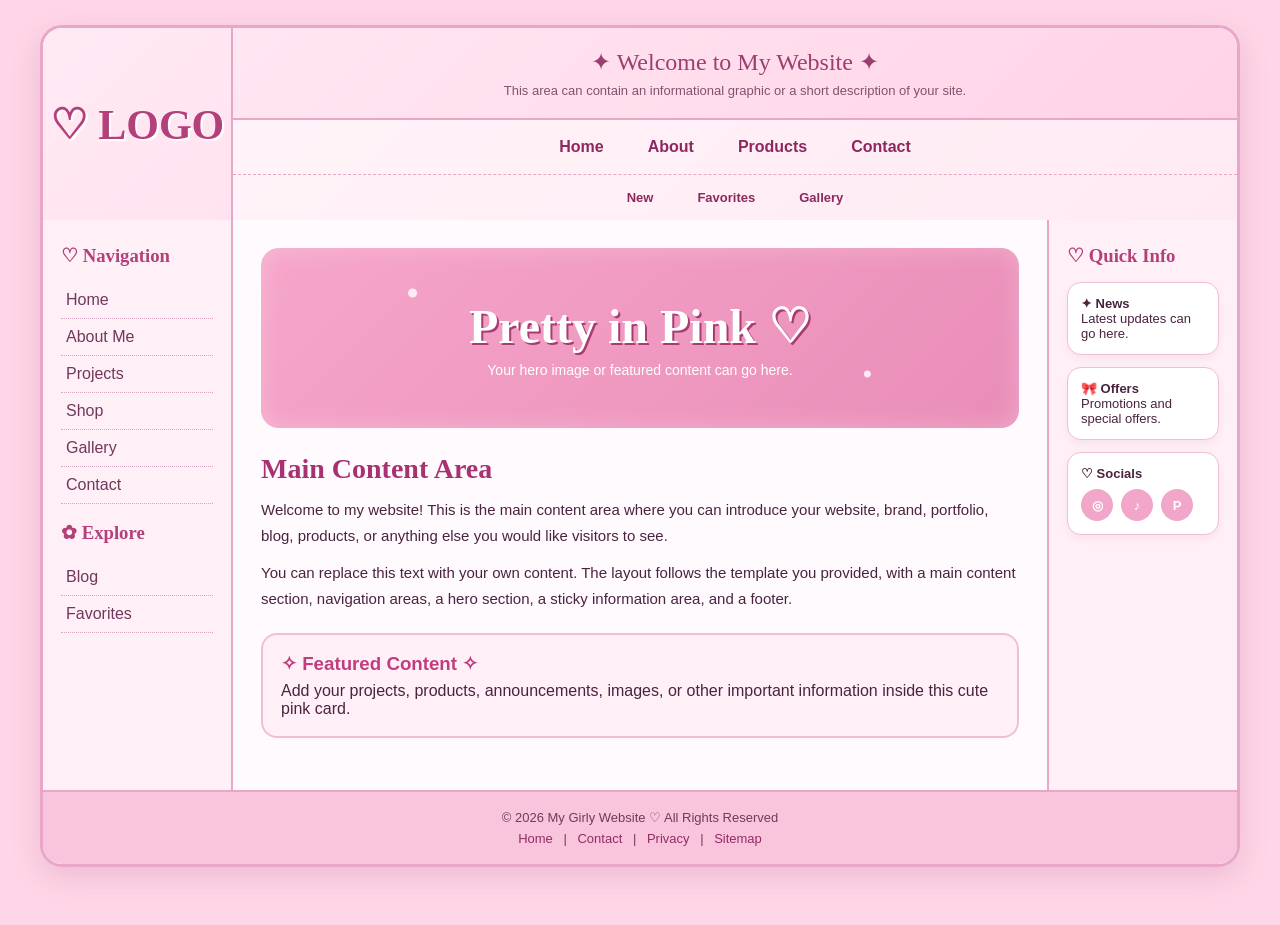
==== index.html @ 9902efbd "Add files via upload" ====
<!DOCTYPE html>
<html lang="en">
<head>
  <meta charset="UTF-8">
  <meta name="viewport" content="width=device-width, initial-scale=1.0">
  <title>Girly Pink Website Template</title>

  <style>
    * {
      box-sizing: border-box;
      margin: 0;
      padding: 0;
    }

    body {
      font-family: "Trebuchet MS", Arial, sans-serif;
      background: #ffd6e7;
      color: #4a2340;
      min-height: 100vh;
      overflow-x: hidden;
    }

    /* Main website wrapper */
    .site-wrapper {
      width: min(1200px, 94%);
      margin: 25px auto;
      background: #fff8fc;
      border: 3px solid #e8a7c8;
      border-radius: 22px;
      box-shadow: 0 10px 30px rgba(157, 67, 116, 0.18);
      overflow: hidden;
    }

    /* HEADER */
    header {
      display: grid;
      grid-template-columns: 190px 1fr;
      min-height: 150px;
      background: linear-gradient(135deg, #ffeaf4, #ffd1e5);
    }

    .logo {
      display: flex;
      align-items: center;
      justify-content: center;
      border-right: 2px solid #e8a7c8;
      font-family: Georgia, serif;
      font-size: 42px;
      font-weight: bold;
      color: #b33f7b;
      text-shadow: 2px 2px 0 #fff;
    }

    .header-content {
      display: flex;
      flex-direction: column;
    }

    .graphic-area {
      flex: 1;
      display: flex;
      align-items: center;
      justify-content: center;
      text-align: center;
      padding: 20px;
      font-family: Georgia, serif;
      font-size: 24px;
      color: #9c3e70;
    }

    .graphic-area span {
      display: block;
      font-family: "Trebuchet MS", Arial, sans-serif;
      font-size: 13px;
      margin-top: 7px;
      color: #81536e;
    }

    nav {
      display: flex;
      justify-content: center;
      gap: 8px;
      padding: 10px;
      border-top: 2px solid #e8a7c8;
      background: rgba(255, 255, 255, 0.55);
    }

    nav a {
      color: #8d285f;
      text-decoration: none;
      font-weight: bold;
      padding: 8px 18px;
      border-radius: 20px;
      transition: 0.2s ease;
    }

    nav a:hover {
      background: #fff;
      color: #d34c91;
      transform: translateY(-2px);
    }

    .secondary-nav {
      border-top: 1px dashed #e8a7c8;
      font-size: 13px;
      padding: 7px;
    }

    /* PAGE CONTENT */
    .page-layout {
      display: grid;
      grid-template-columns: 190px 1fr 190px;
      min-height: 570px;
    }

    .left-sidebar {
      padding: 25px 18px;
      border-right: 2px solid #e8a7c8;
      background: #fff0f7;
    }

    .left-sidebar h3 {
      color: #b33f7b;
      margin-bottom: 15px;
      font-family: Georgia, serif;
    }

    .left-sidebar a {
      display: block;
      color: #70395b;
      text-decoration: none;
      padding: 9px 5px;
      border-bottom: 1px dotted #dba3c2;
    }

    .left-sidebar a:hover {
      color: #d13d89;
      padding-left: 10px;
    }

    /* MAIN CONTENT */
    main {
      padding: 28px;
      background: #fffafd;
    }

    .hero {
      min-height: 180px;
      border-radius: 18px;
      background:
        radial-gradient(circle at 20% 25%, rgba(255,255,255,.8) 0 4px, transparent 5px),
        radial-gradient(circle at 80% 70%, rgba(255,255,255,.8) 0 3px, transparent 4px),
        linear-gradient(135deg, #f6a6ca, #e98db8);
      display: flex;
      align-items: center;
      justify-content: center;
      text-align: center;
      padding: 25px;
      color: white;
      box-shadow: inset 0 0 25px rgba(255,255,255,.25);
      margin-bottom: 25px;
    }

    .hero h1 {
      font-family: Georgia, serif;
      font-size: clamp(30px, 5vw, 48px);
      text-shadow: 2px 2px 0 #a83b71;
    }

    .hero p {
      margin-top: 8px;
      font-size: 14px;
    }

    .content-title {
      font-family: Georgia, serif;
      color: #a83270;
      font-size: 28px;
      margin-bottom: 12px;
    }

    .content-box {
      line-height: 1.7;
      font-size: 15px;
    }

    .cute-card {
      margin-top: 22px;
      padding: 18px;
      background: #fff0f7;
      border: 2px solid #f0bfd6;
      border-radius: 16px;
    }

    .cute-card h3 {
      color: #c13e7e;
      margin-bottom: 7px;
    }

    /* RIGHT STICKY SIDEBAR */
    .right-sidebar {
      padding: 25px 18px;
      border-left: 2px solid #e8a7c8;
      background: #fff0f7;
    }

    .right-sidebar h3 {
      font-family: Georgia, serif;
      color: #b33f7b;
      margin-bottom: 15px;
    }

    .side-box {
      background: white;
      border: 1px solid #efbfd6;
      border-radius: 14px;
      padding: 13px;
      margin-bottom: 12px;
      font-size: 13px;
      box-shadow: 0 4px 10px rgba(180, 65, 125, 0.08);
    }

    .social-icons {
      display: flex;
      gap: 8px;
      margin-top: 8px;
    }

    .social-icons a {
      width: 32px;
      height: 32px;
      display: grid;
      place-items: center;
      border-radius: 50%;
      background: #f2a6c9;
      color: white;
      text-decoration: none;
      font-weight: bold;
    }

    /* FOOTER */
    footer {
      padding: 18px;
      text-align: center;
      background: #f9c5dc;
      border-top: 2px solid #e8a7c8;
      color: #713b59;
      font-size: 13px;
    }

    footer a {
      color: #922b65;
      margin: 0 7px;
      text-decoration: none;
    }

    /* SPARKLE MOUSE EFFECT */
    .sparkle {
      position: fixed;
      pointer-events: none;
      z-index: 9999;
      width: 9px;
      height: 9px;
      transform: rotate(45deg);
      background: white;
      border-radius: 2px;
      box-shadow: 0 0 8px #fff, 0 0 14px #ff73b5;
      animation: sparkle-fade 0.75s ease-out forwards;
    }

    .sparkle::before,
    .sparkle::after {
      content: "";
      position: absolute;
      background: white;
      border-radius: 50%;
    }

    .sparkle::before {
      width: 9px;
      height: 3px;
      top: 3px;
      left: 0;
    }

    .sparkle::after {
      width: 3px;
      height: 9px;
      top: 0;
      left: 3px;
    }

    @keyframes sparkle-fade {
      0% {
        opacity: 1;
        transform: rotate(45deg) scale(0.6);
      }
      100% {
        opacity: 0;
        transform: rotate(45deg) scale(1.8) translateY(-18px);
      }
    }

    /* MOBILE */
    @media (max-width: 800px) {
      header {
        grid-template-columns: 1fr;
      }

      .logo {
        min-height: 85px;
        border-right: none;
        border-bottom: 2px solid #e8a7c8;
      }

      .page-layout {
        grid-template-columns: 1fr;
      }

      .left-sidebar,
      .right-sidebar {
        border: none;
        border-bottom: 2px solid #e8a7c8;
      }

      .left-sidebar {
        order: 1;
      }

      main {
        order: 2;
      }

      .right-sidebar {
        order: 3;
      }

      nav {
        flex-wrap: wrap;
      }
    }
  </style>
</head>

<body>

  <div class="site-wrapper">

    <!-- HEADER / LOGO / NAVIGATION -->
    <header>
      <div class="logo">
        ♡ LOGO
      </div>

      <div class="header-content">
        <div class="graphic-area">
          <div>
            ✦ Welcome to My Website ✦
            <span>This area can contain an informational graphic or a short description of your site.</span>
          </div>
        </div>

        <nav class="primary-nav">
          <a href="#home">Home</a>
          <a href="#about">About</a>
          <a href="#products">Products</a>
          <a href="#contact">Contact</a>
        </nav>

        <nav class="secondary-nav">
          <a href="#new">New</a>
          <a href="#favorites">Favorites</a>
          <a href="#gallery">Gallery</a>
        </nav>
      </div>
    </header>

    <!-- THREE-COLUMN BODY -->
    <div class="page-layout">

      <!-- LEFT NAVIGATION -->
      <aside class="left-sidebar">
        <h3>♡ Navigation</h3>

        <a href="#home">Home</a>
        <a href="#about">About Me</a>
        <a href="#projects">Projects</a>
        <a href="#shop">Shop</a>
        <a href="#gallery">Gallery</a>
        <a href="#contact">Contact</a>

        <br>

        <h3>✿ Explore</h3>
        <a href="#blog">Blog</a>
        <a href="#favorites">Favorites</a>
      </aside>

      <!-- MAIN CONTENT -->
      <main id="home">

        <section class="hero">
          <div>
            <h1>Pretty in Pink ♡</h1>
            <p>Your hero image or featured content can go here.</p>
          </div>
        </section>

        <section id="about">
          <h2 class="content-title">Main Content Area</h2>

          <div class="content-box">
            <p>
              Welcome to my website! This is the main content area where you
              can introduce your website, brand, portfolio, blog, products,
              or anything else you would like visitors to see.
            </p>

            <p style="margin-top: 12px;">
              You can replace this text with your own content. The layout
              follows the template you provided, with a main content section,
              navigation areas, a hero section, a sticky information area,
              and a footer.
            </p>
          </div>

          <div class="cute-card" id="projects">
            <h3>✧ Featured Content ✧</h3>
            <p>
              Add your projects, products, announcements, images, or other
              important information inside this cute pink card.
            </p>
          </div>

        </section>
      </main>

      <!-- STICKY CONTENT -->
      <aside class="right-sidebar">
        <h3>♡ Quick Info</h3>

        <div class="side-box">
          <strong>✦ News</strong>
          <p>Latest updates can go here.</p>
        </div>

        <div class="side-box">
          <strong>🎀 Offers</strong>
          <p>Promotions and special offers.</p>
        </div>

        <div class="side-box">
          <strong>♡ Socials</strong>
          <div class="social-icons">
            <a href="#" aria-label="Instagram">◎</a>
            <a href="#" aria-label="TikTok">♪</a>
            <a href="#" aria-label="Pinterest">P</a>
          </div>
        </div>

      </aside>

    </div>

    <!-- FOOTER -->
    <footer id="contact">
      <p>© 2026 My Girly Website ♡ All Rights Reserved</p>
      <p style="margin-top: 6px;">
        <a href="#home">Home</a> |
        <a href="#contact">Contact</a> |
        <a href="#privacy">Privacy</a> |
        <a href="#sitemap">Sitemap</a>
      </p>
    </footer>

  </div>

  <!-- SPARKLE MOUSE JAVASCRIPT -->
  <script>
    let lastSparkle = 0;

    document.addEventListener("mousemove", function(event) {
      const now = Date.now();

      // Prevent too many sparkles from appearing at once
      if (now - lastSparkle < 45) return;
      lastSparkle = now;

      const sparkle = document.createElement("div");
      sparkle.className = "sparkle";

      // Slight random movement makes the trail feel more magical
      const offsetX = (Math.random() - 0.5) * 14;
      const offsetY = (Math.random() - 0.5) * 14;

      sparkle.style.left = (event.clientX + offsetX) + "px";
      sparkle.style.top = (event.clientY + offsetY) + "px";

      document.body.appendChild(sparkle);

      setTimeout(() => {
        sparkle.remove();
      }, 750);
    });
  </script>

</body>
</html>
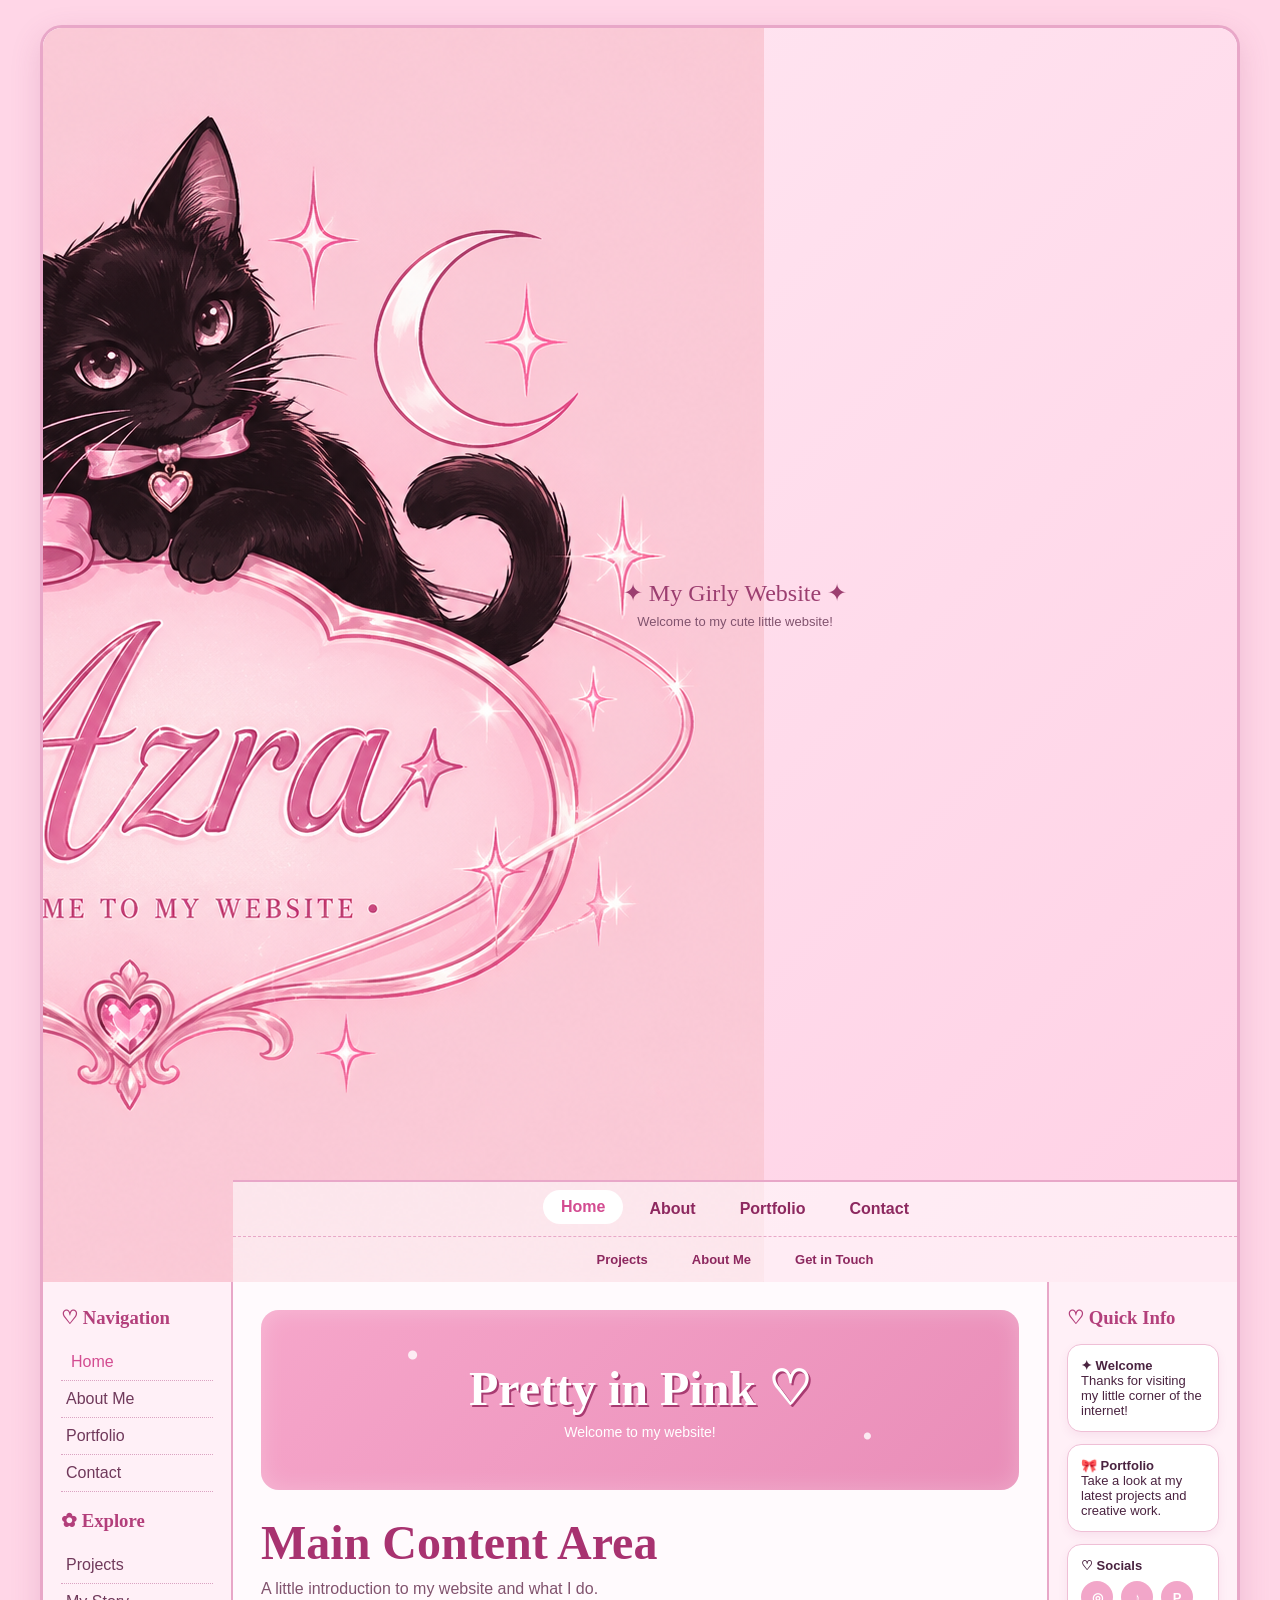
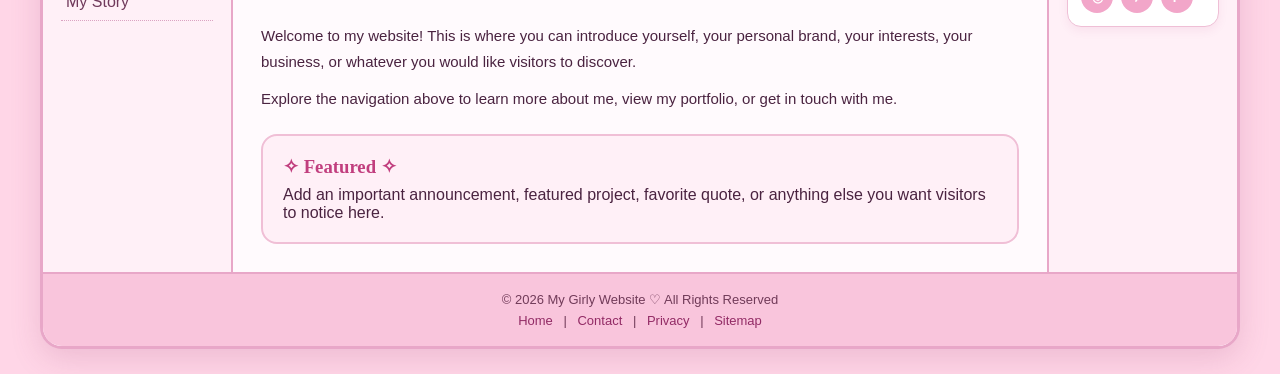
==== commit 2da9e005: "Update logo for index.html" ====
--- a/index.html
+++ b/index.html
@@ -3,450 +3,106 @@
 <head>
   <meta charset="UTF-8">
   <meta name="viewport" content="width=device-width, initial-scale=1.0">
-  <title>Girly Pink Website Template</title>
-
-  <style>
-    * {
-      box-sizing: border-box;
-      margin: 0;
-      padding: 0;
-    }
-
-    body {
-      font-family: "Trebuchet MS", Arial, sans-serif;
-      background: #ffd6e7;
-      color: #4a2340;
-      min-height: 100vh;
-      overflow-x: hidden;
-    }
-
-    /* Main website wrapper */
-    .site-wrapper {
-      width: min(1200px, 94%);
-      margin: 25px auto;
-      background: #fff8fc;
-      border: 3px solid #e8a7c8;
-      border-radius: 22px;
-      box-shadow: 0 10px 30px rgba(157, 67, 116, 0.18);
-      overflow: hidden;
-    }
-
-    /* HEADER */
-    header {
-      display: grid;
-      grid-template-columns: 190px 1fr;
-      min-height: 150px;
-      background: linear-gradient(135deg, #ffeaf4, #ffd1e5);
-    }
-
-    .logo {
-      display: flex;
-      align-items: center;
-      justify-content: center;
-      border-right: 2px solid #e8a7c8;
-      font-family: Georgia, serif;
-      font-size: 42px;
-      font-weight: bold;
-      color: #b33f7b;
-      text-shadow: 2px 2px 0 #fff;
-    }
-
-    .header-content {
-      display: flex;
-      flex-direction: column;
-    }
-
-    .graphic-area {
-      flex: 1;
-      display: flex;
-      align-items: center;
-      justify-content: center;
-      text-align: center;
-      padding: 20px;
-      font-family: Georgia, serif;
-      font-size: 24px;
-      color: #9c3e70;
-    }
-
-    .graphic-area span {
-      display: block;
-      font-family: "Trebuchet MS", Arial, sans-serif;
-      font-size: 13px;
-      margin-top: 7px;
-      color: #81536e;
-    }
-
-    nav {
-      display: flex;
-      justify-content: center;
-      gap: 8px;
-      padding: 10px;
-      border-top: 2px solid #e8a7c8;
-      background: rgba(255, 255, 255, 0.55);
-    }
-
-    nav a {
-      color: #8d285f;
-      text-decoration: none;
-      font-weight: bold;
-      padding: 8px 18px;
-      border-radius: 20px;
-      transition: 0.2s ease;
-    }
-
-    nav a:hover {
-      background: #fff;
-      color: #d34c91;
-      transform: translateY(-2px);
-    }
-
-    .secondary-nav {
-      border-top: 1px dashed #e8a7c8;
-      font-size: 13px;
-      padding: 7px;
-    }
-
-    /* PAGE CONTENT */
-    .page-layout {
-      display: grid;
-      grid-template-columns: 190px 1fr 190px;
-      min-height: 570px;
-    }
-
-    .left-sidebar {
-      padding: 25px 18px;
-      border-right: 2px solid #e8a7c8;
-      background: #fff0f7;
-    }
-
-    .left-sidebar h3 {
-      color: #b33f7b;
-      margin-bottom: 15px;
-      font-family: Georgia, serif;
-    }
-
-    .left-sidebar a {
-      display: block;
-      color: #70395b;
-      text-decoration: none;
-      padding: 9px 5px;
-      border-bottom: 1px dotted #dba3c2;
-    }
-
-    .left-sidebar a:hover {
-      color: #d13d89;
-      padding-left: 10px;
-    }
-
-    /* MAIN CONTENT */
-    main {
-      padding: 28px;
-      background: #fffafd;
-    }
-
-    .hero {
-      min-height: 180px;
-      border-radius: 18px;
-      background:
-        radial-gradient(circle at 20% 25%, rgba(255,255,255,.8) 0 4px, transparent 5px),
-        radial-gradient(circle at 80% 70%, rgba(255,255,255,.8) 0 3px, transparent 4px),
-        linear-gradient(135deg, #f6a6ca, #e98db8);
-      display: flex;
-      align-items: center;
-      justify-content: center;
-      text-align: center;
-      padding: 25px;
-      color: white;
-      box-shadow: inset 0 0 25px rgba(255,255,255,.25);
-      margin-bottom: 25px;
-    }
-
-    .hero h1 {
-      font-family: Georgia, serif;
-      font-size: clamp(30px, 5vw, 48px);
-      text-shadow: 2px 2px 0 #a83b71;
-    }
-
-    .hero p {
-      margin-top: 8px;
-      font-size: 14px;
-    }
-
-    .content-title {
-      font-family: Georgia, serif;
-      color: #a83270;
-      font-size: 28px;
-      margin-bottom: 12px;
-    }
-
-    .content-box {
-      line-height: 1.7;
-      font-size: 15px;
-    }
-
-    .cute-card {
-      margin-top: 22px;
-      padding: 18px;
-      background: #fff0f7;
-      border: 2px solid #f0bfd6;
-      border-radius: 16px;
-    }
-
-    .cute-card h3 {
-      color: #c13e7e;
-      margin-bottom: 7px;
-    }
-
-    /* RIGHT STICKY SIDEBAR */
-    .right-sidebar {
-      padding: 25px 18px;
-      border-left: 2px solid #e8a7c8;
-      background: #fff0f7;
-    }
-
-    .right-sidebar h3 {
-      font-family: Georgia, serif;
-      color: #b33f7b;
-      margin-bottom: 15px;
-    }
-
-    .side-box {
-      background: white;
-      border: 1px solid #efbfd6;
-      border-radius: 14px;
-      padding: 13px;
-      margin-bottom: 12px;
-      font-size: 13px;
-      box-shadow: 0 4px 10px rgba(180, 65, 125, 0.08);
-    }
-
-    .social-icons {
-      display: flex;
-      gap: 8px;
-      margin-top: 8px;
-    }
-
-    .social-icons a {
-      width: 32px;
-      height: 32px;
-      display: grid;
-      place-items: center;
-      border-radius: 50%;
-      background: #f2a6c9;
-      color: white;
-      text-decoration: none;
-      font-weight: bold;
-    }
-
-    /* FOOTER */
-    footer {
-      padding: 18px;
-      text-align: center;
-      background: #f9c5dc;
-      border-top: 2px solid #e8a7c8;
-      color: #713b59;
-      font-size: 13px;
-    }
-
-    footer a {
-      color: #922b65;
-      margin: 0 7px;
-      text-decoration: none;
-    }
-
-    /* SPARKLE MOUSE EFFECT */
-    .sparkle {
-      position: fixed;
-      pointer-events: none;
-      z-index: 9999;
-      width: 9px;
-      height: 9px;
-      transform: rotate(45deg);
-      background: white;
-      border-radius: 2px;
-      box-shadow: 0 0 8px #fff, 0 0 14px #ff73b5;
-      animation: sparkle-fade 0.75s ease-out forwards;
-    }
-
-    .sparkle::before,
-    .sparkle::after {
-      content: "";
-      position: absolute;
-      background: white;
-      border-radius: 50%;
-    }
-
-    .sparkle::before {
-      width: 9px;
-      height: 3px;
-      top: 3px;
-      left: 0;
-    }
-
-    .sparkle::after {
-      width: 3px;
-      height: 9px;
-      top: 0;
-      left: 3px;
-    }
-
-    @keyframes sparkle-fade {
-      0% {
-        opacity: 1;
-        transform: rotate(45deg) scale(0.6);
-      }
-      100% {
-        opacity: 0;
-        transform: rotate(45deg) scale(1.8) translateY(-18px);
-      }
-    }
-
-    /* MOBILE */
-    @media (max-width: 800px) {
-      header {
-        grid-template-columns: 1fr;
-      }
-
-      .logo {
-        min-height: 85px;
-        border-right: none;
-        border-bottom: 2px solid #e8a7c8;
-      }
-
-      .page-layout {
-        grid-template-columns: 1fr;
-      }
-
-      .left-sidebar,
-      .right-sidebar {
-        border: none;
-        border-bottom: 2px solid #e8a7c8;
-      }
-
-      .left-sidebar {
-        order: 1;
-      }
-
-      main {
-        order: 2;
-      }
-
-      .right-sidebar {
-        order: 3;
-      }
-
-      nav {
-        flex-wrap: wrap;
-      }
-    }
-  </style>
+  <title>Home | My Girly Website</title>
+  <link rel="stylesheet" href="style.css">
+  <script src="nav.js" defer></script>
 </head>
 
 <body>
-
   <div class="site-wrapper">
 
-    <!-- HEADER / LOGO / NAVIGATION -->
     <header>
       <div class="logo">
-        ♡ LOGO
+        <img src="blackcatlogo.png">
       </div>
 
       <div class="header-content">
         <div class="graphic-area">
           <div>
-            ✦ Welcome to My Website ✦
-            <span>This area can contain an informational graphic or a short description of your site.</span>
+            ✦ My Girly Website ✦
+            <span>Welcome to my cute little website!</span>
           </div>
         </div>
 
-        <nav class="primary-nav">
-          <a href="#home">Home</a>
-          <a href="#about">About</a>
-          <a href="#products">Products</a>
-          <a href="#contact">Contact</a>
+        <nav class="primary-nav" aria-label="Primary navigation">
+          <a href="index.html">Home</a>
+          <a href="about.html">About</a>
+          <a href="portfolio.html">Portfolio</a>
+          <a href="contact.html">Contact</a>
         </nav>
 
-        <nav class="secondary-nav">
-          <a href="#new">New</a>
-          <a href="#favorites">Favorites</a>
-          <a href="#gallery">Gallery</a>
+        <nav class="secondary-nav" aria-label="Secondary navigation">
+          <a href="portfolio.html">Projects</a>
+          <a href="about.html">About Me</a>
+          <a href="contact.html">Get in Touch</a>
         </nav>
       </div>
     </header>
 
-    <!-- THREE-COLUMN BODY -->
     <div class="page-layout">
 
-      <!-- LEFT NAVIGATION -->
       <aside class="left-sidebar">
         <h3>♡ Navigation</h3>
-
-        <a href="#home">Home</a>
-        <a href="#about">About Me</a>
-        <a href="#projects">Projects</a>
-        <a href="#shop">Shop</a>
-        <a href="#gallery">Gallery</a>
-        <a href="#contact">Contact</a>
+        <a href="index.html">Home</a>
+        <a href="about.html">About Me</a>
+        <a href="portfolio.html">Portfolio</a>
+        <a href="contact.html">Contact</a>
 
         <br>
 
         <h3>✿ Explore</h3>
-        <a href="#blog">Blog</a>
-        <a href="#favorites">Favorites</a>
+        <a href="portfolio.html">Projects</a>
+        <a href="about.html">My Story</a>
       </aside>
 
-      <!-- MAIN CONTENT -->
-      <main id="home">
+      <main>
+        
+<section class="hero">
+  <div>
+    <h1>Pretty in Pink ♡</h1>
+    <p>Welcome to my website!</p>
+  </div>
+</section>
 
-        <section class="hero">
-          <div>
-            <h1>Pretty in Pink ♡</h1>
-            <p>Your hero image or featured content can go here.</p>
-          </div>
-        </section>
+<section>
+  <h1 class="page-title">Main Content Area</h1>
+  <p class="page-subtitle">A little introduction to my website and what I do.</p>
 
-        <section id="about">
-          <h2 class="content-title">Main Content Area</h2>
+  <div class="content-box">
+    <p>
+      Welcome to my website! This is where you can introduce yourself,
+      your personal brand, your interests, your business, or whatever
+      you would like visitors to discover.
+    </p>
 
-          <div class="content-box">
-            <p>
-              Welcome to my website! This is the main content area where you
-              can introduce your website, brand, portfolio, blog, products,
-              or anything else you would like visitors to see.
-            </p>
+    <p style="margin-top: 12px;">
+      Explore the navigation above to learn more about me, view my portfolio,
+      or get in touch with me.
+    </p>
+  </div>
 
-            <p style="margin-top: 12px;">
-              You can replace this text with your own content. The layout
-              follows the template you provided, with a main content section,
-              navigation areas, a hero section, a sticky information area,
-              and a footer.
-            </p>
-          </div>
+  <div class="cute-card">
+    <h3>✧ Featured ✧</h3>
+    <p>
+      Add an important announcement, featured project, favorite quote,
+      or anything else you want visitors to notice here.
+    </p>
+  </div>
+</section>
 
-          <div class="cute-card" id="projects">
-            <h3>✧ Featured Content ✧</h3>
-            <p>
-              Add your projects, products, announcements, images, or other
-              important information inside this cute pink card.
-            </p>
-          </div>
-
-        </section>
       </main>
 
-      <!-- STICKY CONTENT -->
       <aside class="right-sidebar">
         <h3>♡ Quick Info</h3>
 
         <div class="side-box">
-          <strong>✦ News</strong>
-          <p>Latest updates can go here.</p>
+          <strong>✦ Welcome</strong>
+          <p>Thanks for visiting my little corner of the internet!</p>
         </div>
 
         <div class="side-box">
-          <strong>🎀 Offers</strong>
-          <p>Promotions and special offers.</p>
+          <strong>🎀 Portfolio</strong>
+          <p>Take a look at my latest projects and creative work.</p>
         </div>
 
         <div class="side-box">
@@ -457,52 +113,20 @@
             <a href="#" aria-label="Pinterest">P</a>
           </div>
         </div>
-
       </aside>
 
     </div>
 
-    <!-- FOOTER -->
-    <footer id="contact">
+    <footer>
       <p>© 2026 My Girly Website ♡ All Rights Reserved</p>
       <p style="margin-top: 6px;">
-        <a href="#home">Home</a> |
-        <a href="#contact">Contact</a> |
-        <a href="#privacy">Privacy</a> |
-        <a href="#sitemap">Sitemap</a>
+        <a href="index.html">Home</a> |
+        <a href="contact.html">Contact</a> |
+        <a href="#">Privacy</a> |
+        <a href="#">Sitemap</a>
       </p>
     </footer>
 
   </div>
-
-  <!-- SPARKLE MOUSE JAVASCRIPT -->
-  <script>
-    let lastSparkle = 0;
-
-    document.addEventListener("mousemove", function(event) {
-      const now = Date.now();
-
-      // Prevent too many sparkles from appearing at once
-      if (now - lastSparkle < 45) return;
-      lastSparkle = now;
-
-      const sparkle = document.createElement("div");
-      sparkle.className = "sparkle";
-
-      // Slight random movement makes the trail feel more magical
-      const offsetX = (Math.random() - 0.5) * 14;
-      const offsetY = (Math.random() - 0.5) * 14;
-
-      sparkle.style.left = (event.clientX + offsetX) + "px";
-      sparkle.style.top = (event.clientY + offsetY) + "px";
-
-      document.body.appendChild(sparkle);
-
-      setTimeout(() => {
-        sparkle.remove();
-      }, 750);
-    });
-  </script>
-
 </body>
 </html>
--- a/style.css
+++ b/style.css
@@ -0,0 +1,403 @@
+/* ==============================
+   GIRLY WEBSITE — SHARED STYLES
+   ============================== */
+
+* {
+  box-sizing: border-box;
+  margin: 0;
+  padding: 0;
+}
+
+:root {
+  --pink-bg: #ffd6e7;
+  --pink-light: #fff0f7;
+  --pink-soft: #ffeaf4;
+  --pink-card: #fff8fc;
+  --pink-border: #e8a7c8;
+  --pink-main: #d34c91;
+  --pink-dark: #9c3e70;
+  --text: #4a2340;
+}
+
+html {
+  scroll-behavior: smooth;
+}
+
+body {
+  font-family: "Trebuchet MS", Arial, sans-serif;
+  background: var(--pink-bg);
+  color: var(--text);
+  min-height: 100vh;
+  overflow-x: hidden;
+}
+
+.site-wrapper {
+  width: min(1200px, 94%);
+  margin: 25px auto;
+  background: var(--pink-card);
+  border: 3px solid var(--pink-border);
+  border-radius: 22px;
+  box-shadow: 0 10px 30px rgba(157, 67, 116, 0.18);
+  overflow: hidden;
+}
+
+/* Header */
+header {
+  display: grid;
+  grid-template-columns: 190px 1fr;
+  min-height: 150px;
+  background: linear-gradient(135deg, var(--pink-soft), #ffd1e5);
+}
+
+.logo {
+  display: flex;
+  align-items: center;
+  justify-content: center;
+  border-right: 2px solid var(--pink-border);
+  font-family: Georgia, serif;
+  font-size: 42px;
+  font-weight: bold;
+  color: #b33f7b;
+  text-shadow: 2px 2px 0 #fff;
+}
+
+.header-content {
+  display: flex;
+  flex-direction: column;
+}
+
+.graphic-area {
+  flex: 1;
+  display: flex;
+  align-items: center;
+  justify-content: center;
+  text-align: center;
+  padding: 20px;
+  font-family: Georgia, serif;
+  font-size: 24px;
+  color: var(--pink-dark);
+}
+
+.graphic-area span {
+  display: block;
+  font-family: "Trebuchet MS", Arial, sans-serif;
+  font-size: 13px;
+  margin-top: 7px;
+  color: #81536e;
+}
+
+nav {
+  display: flex;
+  justify-content: center;
+  gap: 8px;
+  padding: 10px;
+  border-top: 2px solid var(--pink-border);
+  background: rgba(255, 255, 255, 0.55);
+}
+
+nav a {
+  color: #8d285f;
+  text-decoration: none;
+  font-weight: bold;
+  padding: 8px 18px;
+  border-radius: 20px;
+  transition: 0.2s ease;
+}
+
+nav a:hover,
+nav a.active {
+  background: #fff;
+  color: var(--pink-main);
+  transform: translateY(-2px);
+}
+
+.secondary-nav {
+  border-top: 1px dashed var(--pink-border);
+  font-size: 13px;
+  padding: 7px;
+}
+
+/* Three-column template */
+.page-layout {
+  display: grid;
+  grid-template-columns: 190px 1fr 190px;
+  min-height: 570px;
+}
+
+.left-sidebar {
+  padding: 25px 18px;
+  border-right: 2px solid var(--pink-border);
+  background: var(--pink-light);
+}
+
+.left-sidebar h3,
+.right-sidebar h3 {
+  color: #b33f7b;
+  margin-bottom: 15px;
+  font-family: Georgia, serif;
+}
+
+.left-sidebar a {
+  display: block;
+  color: #70395b;
+  text-decoration: none;
+  padding: 9px 5px;
+  border-bottom: 1px dotted #dba3c2;
+  transition: 0.2s ease;
+}
+
+.left-sidebar a:hover,
+.left-sidebar a.active {
+  color: var(--pink-main);
+  padding-left: 10px;
+}
+
+/* Main content */
+main {
+  padding: 28px;
+  background: #fffafd;
+}
+
+.page-title {
+  font-family: Georgia, serif;
+  color: #a83270;
+  font-size: clamp(32px, 5vw, 48px);
+  margin-bottom: 10px;
+}
+
+.page-subtitle {
+  color: #81536e;
+  margin-bottom: 25px;
+}
+
+.hero {
+  min-height: 180px;
+  border-radius: 18px;
+  background:
+    radial-gradient(circle at 20% 25%, rgba(255,255,255,.8) 0 4px, transparent 5px),
+    radial-gradient(circle at 80% 70%, rgba(255,255,255,.8) 0 3px, transparent 4px),
+    linear-gradient(135deg, #f6a6ca, #e98db8);
+  display: flex;
+  align-items: center;
+  justify-content: center;
+  text-align: center;
+  padding: 25px;
+  color: white;
+  box-shadow: inset 0 0 25px rgba(255,255,255,.25);
+  margin-bottom: 25px;
+}
+
+.hero h1 {
+  font-family: Georgia, serif;
+  font-size: clamp(30px, 5vw, 48px);
+  text-shadow: 2px 2px 0 #a83b71;
+}
+
+.hero p {
+  margin-top: 8px;
+  font-size: 14px;
+}
+
+.content-box {
+  line-height: 1.7;
+  font-size: 15px;
+  margin-bottom: 22px;
+}
+
+.cute-card,
+.project-card,
+.contact-card {
+  padding: 20px;
+  background: var(--pink-light);
+  border: 2px solid #f0bfd6;
+  border-radius: 16px;
+  margin-top: 18px;
+}
+
+.cute-card h3,
+.project-card h3,
+.contact-card h3 {
+  color: #c13e7e;
+  margin-bottom: 8px;
+  font-family: Georgia, serif;
+}
+
+/* Portfolio */
+.portfolio-grid {
+  display: grid;
+  grid-template-columns: repeat(2, 1fr);
+  gap: 18px;
+  margin-top: 20px;
+}
+
+.project-card {
+  margin-top: 0;
+  background: white;
+  box-shadow: 0 4px 10px rgba(180, 65, 125, 0.08);
+}
+
+.project-image {
+  min-height: 120px;
+  border-radius: 12px;
+  background: linear-gradient(135deg, #f7b2d2, #f8d5e6);
+  display: flex;
+  align-items: center;
+  justify-content: center;
+  color: #a83270;
+  font-family: Georgia, serif;
+  font-size: 25px;
+  margin-bottom: 14px;
+}
+
+.project-card a {
+  display: inline-block;
+  margin-top: 12px;
+  color: var(--pink-main);
+  font-weight: bold;
+  text-decoration: none;
+}
+
+/* Contact */
+.form-container {
+  margin-top: 20px;
+  background: white;
+  border: 2px solid #f0bfd6;
+  border-radius: 16px;
+  padding: 12px;
+  overflow: hidden;
+}
+
+.google-form {
+  width: 100%;
+  min-height: 850px;
+  border: 0;
+}
+
+/* Right sidebar */
+.right-sidebar {
+  padding: 25px 18px;
+  border-left: 2px solid var(--pink-border);
+  background: var(--pink-light);
+}
+
+.side-box {
+  background: white;
+  border: 1px solid #efbfd6;
+  border-radius: 14px;
+  padding: 13px;
+  margin-bottom: 12px;
+  font-size: 13px;
+  box-shadow: 0 4px 10px rgba(180, 65, 125, 0.08);
+}
+
+.social-icons {
+  display: flex;
+  gap: 8px;
+  margin-top: 8px;
+}
+
+.social-icons a {
+  width: 32px;
+  height: 32px;
+  display: grid;
+  place-items: center;
+  border-radius: 50%;
+  background: #f2a6c9;
+  color: white;
+  text-decoration: none;
+  font-weight: bold;
+}
+
+/* Footer */
+footer {
+  padding: 18px;
+  text-align: center;
+  background: #f9c5dc;
+  border-top: 2px solid var(--pink-border);
+  color: #713b59;
+  font-size: 13px;
+}
+
+footer a {
+  color: #922b65;
+  margin: 0 7px;
+  text-decoration: none;
+}
+
+/* Sparkle mouse effect */
+.sparkle {
+  position: fixed;
+  pointer-events: none;
+  z-index: 9999;
+  width: 9px;
+  height: 9px;
+  transform: rotate(45deg);
+  background: white;
+  border-radius: 2px;
+  box-shadow: 0 0 8px #fff, 0 0 14px #ff73b5;
+  animation: sparkle-fade 0.75s ease-out forwards;
+}
+
+.sparkle::before,
+.sparkle::after {
+  content: "";
+  position: absolute;
+  background: white;
+  border-radius: 50%;
+}
+
+.sparkle::before {
+  width: 9px;
+  height: 3px;
+  top: 3px;
+  left: 0;
+}
+
+.sparkle::after {
+  width: 3px;
+  height: 9px;
+  top: 0;
+  left: 3px;
+}
+
+@keyframes sparkle-fade {
+  0% {
+    opacity: 1;
+    transform: rotate(45deg) scale(0.6);
+  }
+  100% {
+    opacity: 0;
+    transform: rotate(45deg) scale(1.8) translateY(-18px);
+  }
+}
+
+/* Mobile */
+@media (max-width: 800px) {
+  header {
+    grid-template-columns: 1fr;
+  }
+
+  .logo {
+    min-height: 85px;
+    border-right: none;
+    border-bottom: 2px solid var(--pink-border);
+  }
+
+  .page-layout {
+    grid-template-columns: 1fr;
+  }
+
+  .left-sidebar,
+  .right-sidebar {
+    border: none;
+    border-bottom: 2px solid var(--pink-border);
+  }
+
+  nav {
+    flex-wrap: wrap;
+  }
+
+  .portfolio-grid {
+    grid-template-columns: 1fr;
+  }
+}
